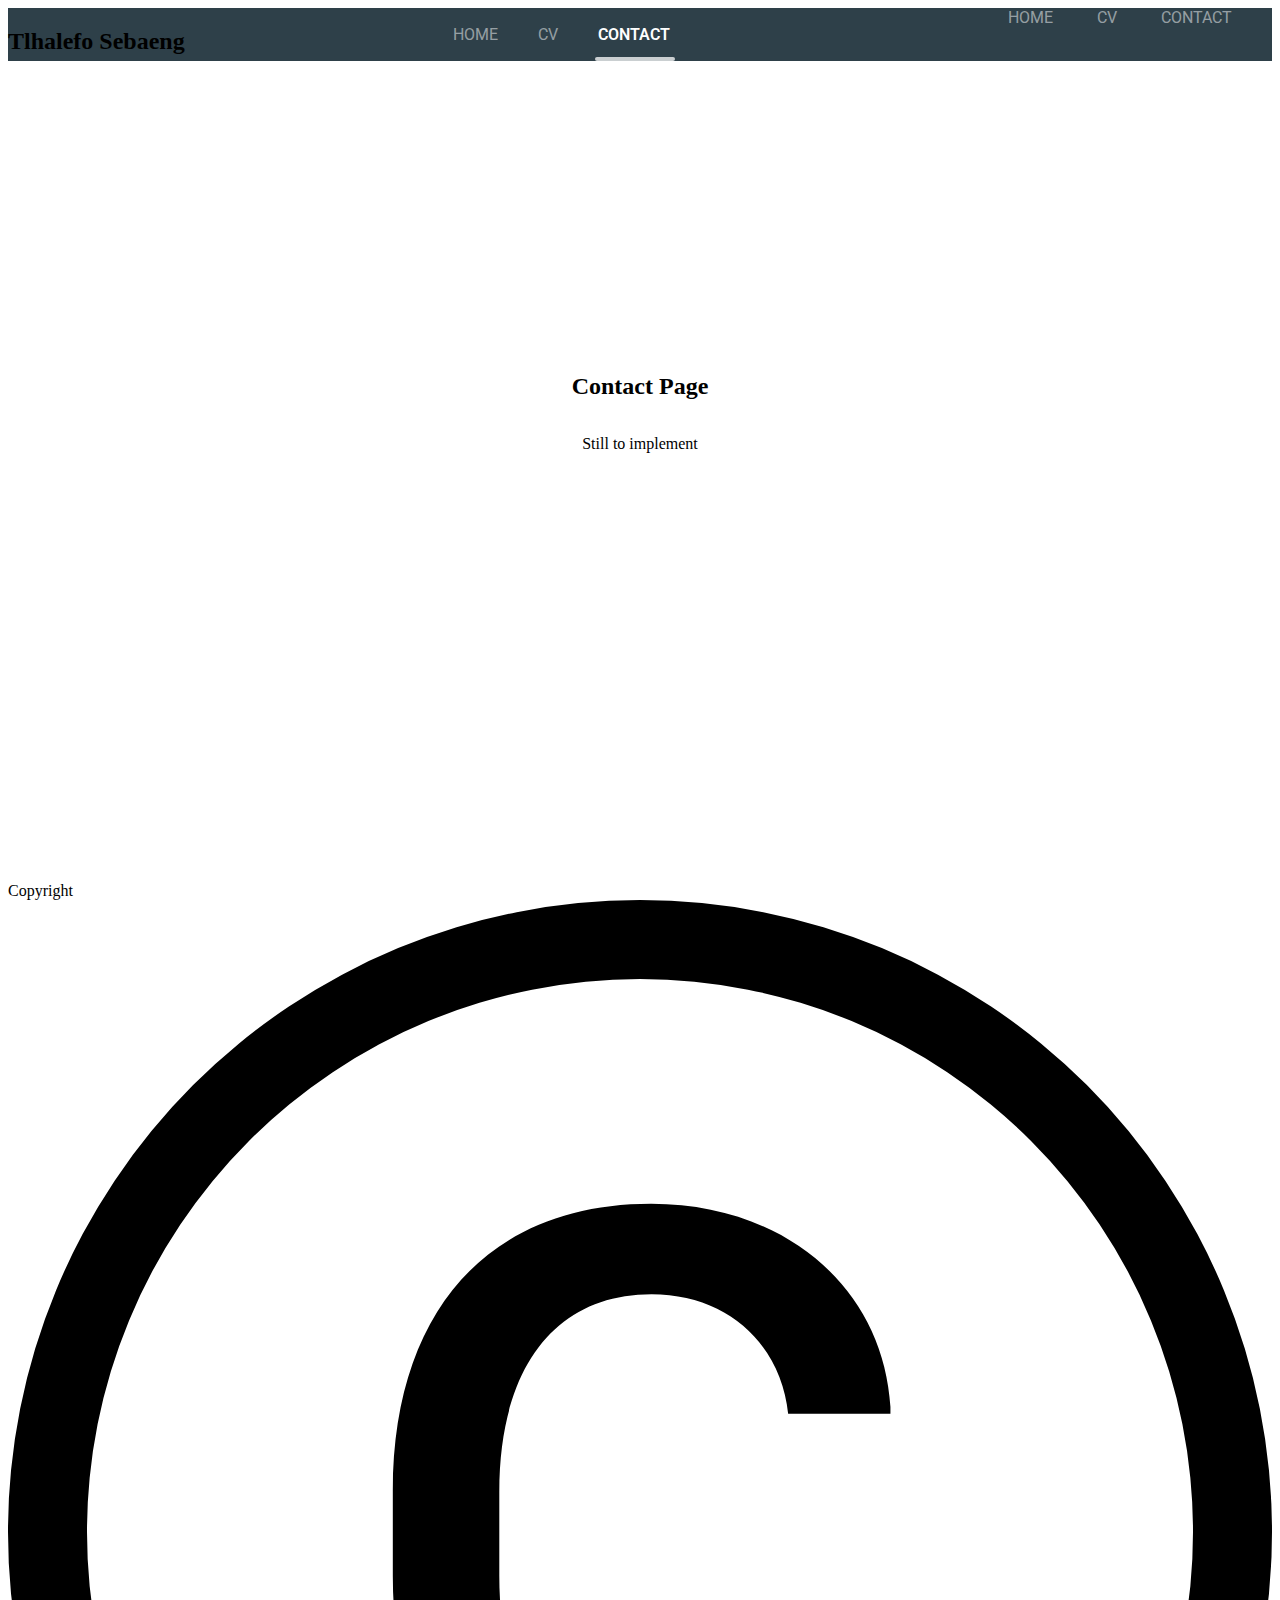
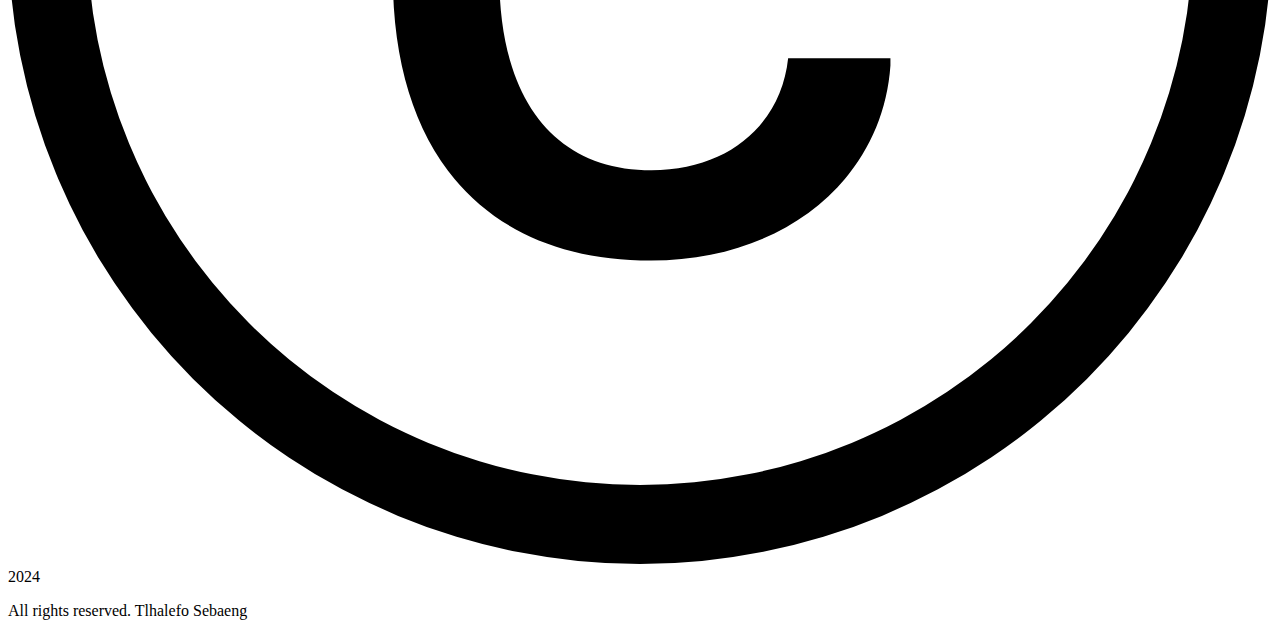
==== contact.html @ c893fed4 "Update contact" ====
<!DOCTYPE html>
<html lang="en">
  <head>
    <meta charset="UTF-8">
    <meta name="viewport" content="width=device-width, initial-scale=1.0">
    <title>Tlhalefo Sebaeng | Computer Science | Wits University</title>

    <!-- styles -->
    <link rel="stylesheet" href="styles/general.css">
    <link rel="stylesheet" href="styles/header.css">
    <link rel="stylesheet" href="styles/footer.css">
    <link rel="stylesheet" href="styles/index_main.css">
    <link rel="stylesheet" href="styles/media_queries.css">
  
    <!-- Google Roboto font family -->
    <link rel="preconnect" href="https://fonts.googleapis.com">
    <link rel="preconnect" href="https://fonts.gstatic.com" crossorigin>
    <link href="https://fonts.googleapis.com/css2?family=Roboto:ital,wght@0,100;0,300;0,400;0,500;0,700;0,900;1,100;1,300;1,400;1,500;1,700;1,900&display=swap" rel="stylesheet">
  
  </head>
  <body>
    <header class="header">
      <h2 class="header-name">Tlhalefo Sebaeng</h2>
      <img onclick="showSidebar()" class="hamburger-menu" src="icons/hamburger-menu.png">
      <nav class="right-nav">
        <a class="nav-link home-link" href="./index">
          HOME
          <div class="home-link-deco"></div>
        </a>
        <a class="nav-link cv-link" href="###">
          CV
          <div class="cv-link-deco"></div>
        </a>
        <a class="nav-link contact-link" href="###">
          CONTACT
          <div class="contact-link-deco"></div>
        </a>
      </nav>

      <nav class="right-nav-side">
        <a class="nav-link home-link" href="./index">
          HOME
          <div class="home-link-deco"></div>
        </a>
        <a class="nav-link cv-link" href="./cv">
          CV
          <div class="cv-link-deco"></div>
        </a>
        <a class="nav-link contact-link" href="./contact">
          CONTACT
          <div class="contact-link-deco"></div>
        </a>
      </nav>
    </header>
    <!-- Do an animation of your name and your image -->

    <main style="height: 700px;
      display: flex;
      align-items: center;
      justify-content: center;
      flex-direction: column;
    ">
      <h2>Contact Page</h2>
      <p>Still to implement</p>
    </main>

    <footer>
      <nav class="footer-nav">
        <a class="svg-background" href="https://www.instagram.com/t.sebaeng/" target="_blank">
            <svg class="svg-inline" xmlns="http://www.w3.org/2000/svg" fill="white" viewBox="0 0 16 16"><path d="M8 0C5.829 0 5.556.01 4.703.048 3.85.088 3.269.222 2.76.42a3.9 3.9 0 0 0-1.417.923A3.9 3.9 0 0 0 .42 2.76C.222 3.268.087 3.85.048 4.7.01 5.555 0 5.827 0 8.001c0 2.172.01 2.444.048 3.297.04.852.174 1.433.372 1.942.205.526.478.972.923 1.417.444.445.89.719 1.416.923.51.198 1.09.333 1.942.372C5.555 15.99 5.827 16 8 16s2.444-.01 3.298-.048c.851-.04 1.434-.174 1.943-.372a3.9 3.9 0 0 0 1.416-.923c.445-.445.718-.891.923-1.417.197-.509.332-1.09.372-1.942C15.99 10.445 16 10.173 16 8s-.01-2.445-.048-3.299c-.04-.851-.175-1.433-.372-1.941a3.9 3.9 0 0 0-.923-1.417A3.9 3.9 0 0 0 13.24.42c-.51-.198-1.092-.333-1.943-.372C10.443.01 10.172 0 7.998 0zm-.717 1.442h.718c2.136 0 2.389.007 3.232.046.78.035 1.204.166 1.486.275.373.145.64.319.92.599s.453.546.598.92c.11.281.24.705.275 1.485.039.843.047 1.096.047 3.231s-.008 2.389-.047 3.232c-.035.78-.166 1.203-.275 1.485a2.5 2.5 0 0 1-.599.919c-.28.28-.546.453-.92.598-.28.11-.704.24-1.485.276-.843.038-1.096.047-3.232.047s-2.39-.009-3.233-.047c-.78-.036-1.203-.166-1.485-.276a2.5 2.5 0 0 1-.92-.598 2.5 2.5 0 0 1-.6-.92c-.109-.281-.24-.705-.275-1.485-.038-.843-.046-1.096-.046-3.233s.008-2.388.046-3.231c.036-.78.166-1.204.276-1.486.145-.373.319-.64.599-.92s.546-.453.92-.598c.282-.11.705-.24 1.485-.276.738-.034 1.024-.044 2.515-.045zm4.988 1.328a.96.96 0 1 0 0 1.92.96.96 0 0 0 0-1.92m-4.27 1.122a4.109 4.109 0 1 0 0 8.217 4.109 4.109 0 0 0 0-8.217m0 1.441a2.667 2.667 0 1 1 0 5.334 2.667 2.667 0 0 1 0-5.334"/></svg>
        </a>
        <a class="svg-background" href="https://www.linkedin.com/in/tlhalefo-sebaeng/" target="_blank">
            <svg class="svg-inline" aria-hidden="true" data-prefix="fab" data-icon="linkedin-in" role="img" xmlns="http://www.w3.org/2000/svg" viewBox="0 0 448 512" data-fa-i2svg=""><path fill="white" d="M100.3 480H7.4V180.9h92.9V480zM53.8 140.1C24.1 140.1 0 115.5 0 85.8 0 56.1 24.1 32 53.8 32c29.7 0 53.8 24.1 53.8 53.8 0 29.7-24.1 54.3-53.8 54.3zM448 480h-92.7V334.4c0-34.7-.7-79.2-48.3-79.2-48.3 0-55.7 37.7-55.7 76.7V480h-92.8V180.9h89.1v40.8h1.3c12.4-23.5 42.7-48.3 87.9-48.3 94 0 111.3 61.9 111.3 142.3V480z"></path></svg>
          </a>
        <a class="svg-background" href="https://github.com/tlhalesebaeng" target="_blank">
            <svg class="svg-inline github" aria-hidden="true" data-prefix="fab" data-icon="github-alt" role="img" xmlns="http://www.w3.org/2000/svg" viewBox="0 0 480 512" data-fa-i2svg=""><path fill="white" d="M186.1 328.7c0 20.9-10.9 55.1-36.7 55.1s-36.7-34.2-36.7-55.1 10.9-55.1 36.7-55.1 36.7 34.2 36.7 55.1zM480 278.2c0 31.9-3.2 65.7-17.5 95-37.9 76.6-142.1 74.8-216.7 74.8-75.8 0-186.2 2.7-225.6-74.8-14.6-29-20.2-63.1-20.2-95 0-41.9 13.9-81.5 41.5-113.6-5.2-15.8-7.7-32.4-7.7-48.8 0-21.5 4.9-32.3 14.6-51.8 45.3 0 74.3 9 108.8 36 29-6.9 58.8-10 88.7-10 27 0 54.2 2.9 80.4 9.2 34-26.7 63-35.2 107.8-35.2 9.8 19.5 14.6 30.3 14.6 51.8 0 16.4-2.6 32.7-7.7 48.2 27.5 32.4 39 72.3 39 114.2zm-64.3 50.5c0-43.9-26.7-82.6-73.5-82.6-18.9 0-37 3.4-56 6-14.9 2.3-29.8 3.2-45.1 3.2-15.2 0-30.1-.9-45.1-3.2-18.7-2.6-37-6-56-6-46.8 0-73.5 38.7-73.5 82.6 0 87.8 80.4 101.3 150.4 101.3h48.2c70.3 0 150.6-13.4 150.6-101.3zm-82.6-55.1c-25.8 0-36.7 34.2-36.7 55.1s10.9 55.1 36.7 55.1 36.7-34.2 36.7-55.1-10.9-55.1-36.7-55.1z"></path></svg>
        </a>
      </nav>

      <p class="footer-copyright">
        Copyright
        <svg xmlns="http://www.w3.org/2000/svg" fill="currentColor" class="bi bi-c-circle" viewBox="0 0 16 16">
          <path d="M1 8a7 7 0 1 0 14 0A7 7 0 0 0 1 8m15 0A8 8 0 1 1 0 8a8 8 0 0 1 16 0M8.146 4.992c-1.212 0-1.927.92-1.927 2.502v1.06c0 1.571.703 2.462 1.927 2.462.979 0 1.641-.586 1.729-1.418h1.295v.093c-.1 1.448-1.354 2.467-3.03 2.467-2.091 0-3.269-1.336-3.269-3.603V7.482c0-2.261 1.201-3.638 3.27-3.638 1.681 0 2.935 1.054 3.029 2.572v.088H9.875c-.088-.879-.768-1.512-1.729-1.512"/>
        </svg>
        2024
      </p>
      <p class="footer-copyright-all">All rights reserved. <span class="footer-copyright-name">Tlhalefo Sebaeng</span></p>
    </footer>
    <script src="script.js"></script>
  </body>
</html>
---- styles/header.css ----
header {
    display: flex;
    height: 53px;
    justify-content: space-between;
    background-color: rgb(46, 64, 73);
}
.left-nav {
    width: 300px;
    display: flex;
    align-items: center;
    padding: 25px;
    padding-left: 30px;
    flex-shrink: 0;
}

.svg-inline {
    height: 16px;
}

.svg-background {
    height: 35px;
    width: 35px;
    display: flex;
    align-items: center;
    justify-content: center;
    margin-right: 10px;
    transition: background-color 0.7s;
}

.svg-background:hover {
    background-color: rgba(0,0,0,0.2);
    border-radius: 20px;
    cursor: pointer;
}

.svg-background:not(:hover){
    border-radius: 20px;
}

.hamburger-menu{
    display: none;
}

.right-nav {
    display: flex;
    align-items: center;
    padding-right: 30px;
    flex-shrink: 0;
}

.nav-link {
    text-decoration: none;
    color: rgba(255, 255, 255, 0.5);
    margin-right: 40px;
    font-family: Roboto, Arial;
    font-size: 16px;
    transition: color 0.3s;
}

.nav-link:hover{
    color: rgba(255, 255, 255, 0.75);
}

.home-link {
    position: relative;
}

.home-link-deco {
    height: 4px;
    width: 55px;
    background-color: rgba(255, 255, 255, 0.8);
    border-radius: 2px;
    position: absolute;
    bottom: -17px;
    left: -3px;
    opacity: 0;
}

.cv-link {
    position: relative;
}

.cv-link-deco {
    height: 4px;
    width: 30px;
    background-color: rgba(255, 255, 255, 0.75);
    border-radius: 2px;
    position: absolute;
    bottom: -17px;
    left: -3px;
    opacity: 0;
}

.contact-link {
    position: relative;
}

.contact-link-deco {
    height: 4px;
    width: 80px;
    background-color: rgba(255, 255, 255, 0.75);
    border-radius: 2px;
    position: absolute;
    bottom: -17px;
    left: -3px;
    opacity: 0;
}
---- styles/index_main.css ----
#intro {
    height: auto;
    background-color: rgb(86, 119, 135);
    padding: 45px 0px 50px 80px;
    display: flex;
    flex-direction: row;
}

#intro-details {
    margin-left: 50px;
}

.intro-profile {
    height: 240px;
}

.intro-name {
    color: white;
    vertical-align: top;
    font-size: 45px;
}

.intro-school {
    color: white;
    font-size: 20px;
    margin-top: 20px;
}

.intro-email {
    color: white;
    font-size: 20px;
    margin-top: 3px;
}

.intro-about {
    width: 750px;
    margin-top: 15px;
    color: white;
    font-size: 17px;
    line-height: 27px;
    text-align: justify;
}

.intro-about a {
    text-decoration: none;
    color: rgb(39, 50, 55);
}

.skills {
    height: auto;
    display: flex;
    justify-content: center;
    align-items: center;
    flex-direction: column;
}

.skills-title {
    margin-top: 50px;
    margin-bottom: 50px;
    color: rgb(46, 64, 73);
    font-size: 25px;
    font-weight: 700;
}

.skills-list {
    display: flex;
    flex-direction: row;
    margin-bottom: 60px;
}

.skills-item{
    height: 150px;
    width: 100px;
    color: rgb(46, 64, 73);
    font-weight: 500;
    border-width: 0px;
    border-color: black;
    border-radius: 6px;
    border-style: solid;
    box-shadow: 0 0px 30px rgba(0, 0, 0, 0.2);
    background-color: #f9f9f9;
    margin-left: 20px;
    margin-right: 20px;
    display: flex;
    align-items: center;
    justify-content: center;
}

@media(max-width: 500px){
    #intro {
        flex-direction: column;
        align-items: center;
        padding-top: 30px;
        padding-left: 7px;
    }

    #intro-details {
        display: flex;
        flex-direction: column;
        margin-left: 0px;
        margin-top: 30px;
        align-items: center;
    }

    .intro-profile{
        height: 100%;
        width: 200px;
    }

    .intro-name {
        font-size: 30px;
        vertical-align: auto;
        width: 250px;
    }

    .intro-school {
        font-size: 16px;
        display: flex;
        flex-direction: column;
        align-items: center;
    }

    .intro-email {
        font-size: 16px;
    }

    .intro-school span {
        display: block;
    }

    .intro-about {
        font-size: 13px;
        width: 340px;
    }

    .skills-list {
        display: grid;
        grid-template-columns: 1fr 1fr;
        column-gap: 16px;
        row-gap: 40px;
    }

    .right-nav {
        display: none;
    }

    .right-nav-side{
        display: none;
        flex-direction: column;
        align-items: center;
        position: fixed;
        top: 53px;
        right: 0;
        width: 70%;
        height: 100vh;
        background-color: rgb(46, 64, 73);
    }

    .nav-link {
        margin-top: 50px;
    }

    .hamburger-menu{
        display: block;
        margin-right: 30px;
        height: 25px;
        width: 25px;
        margin-top: 15px;
    }

}
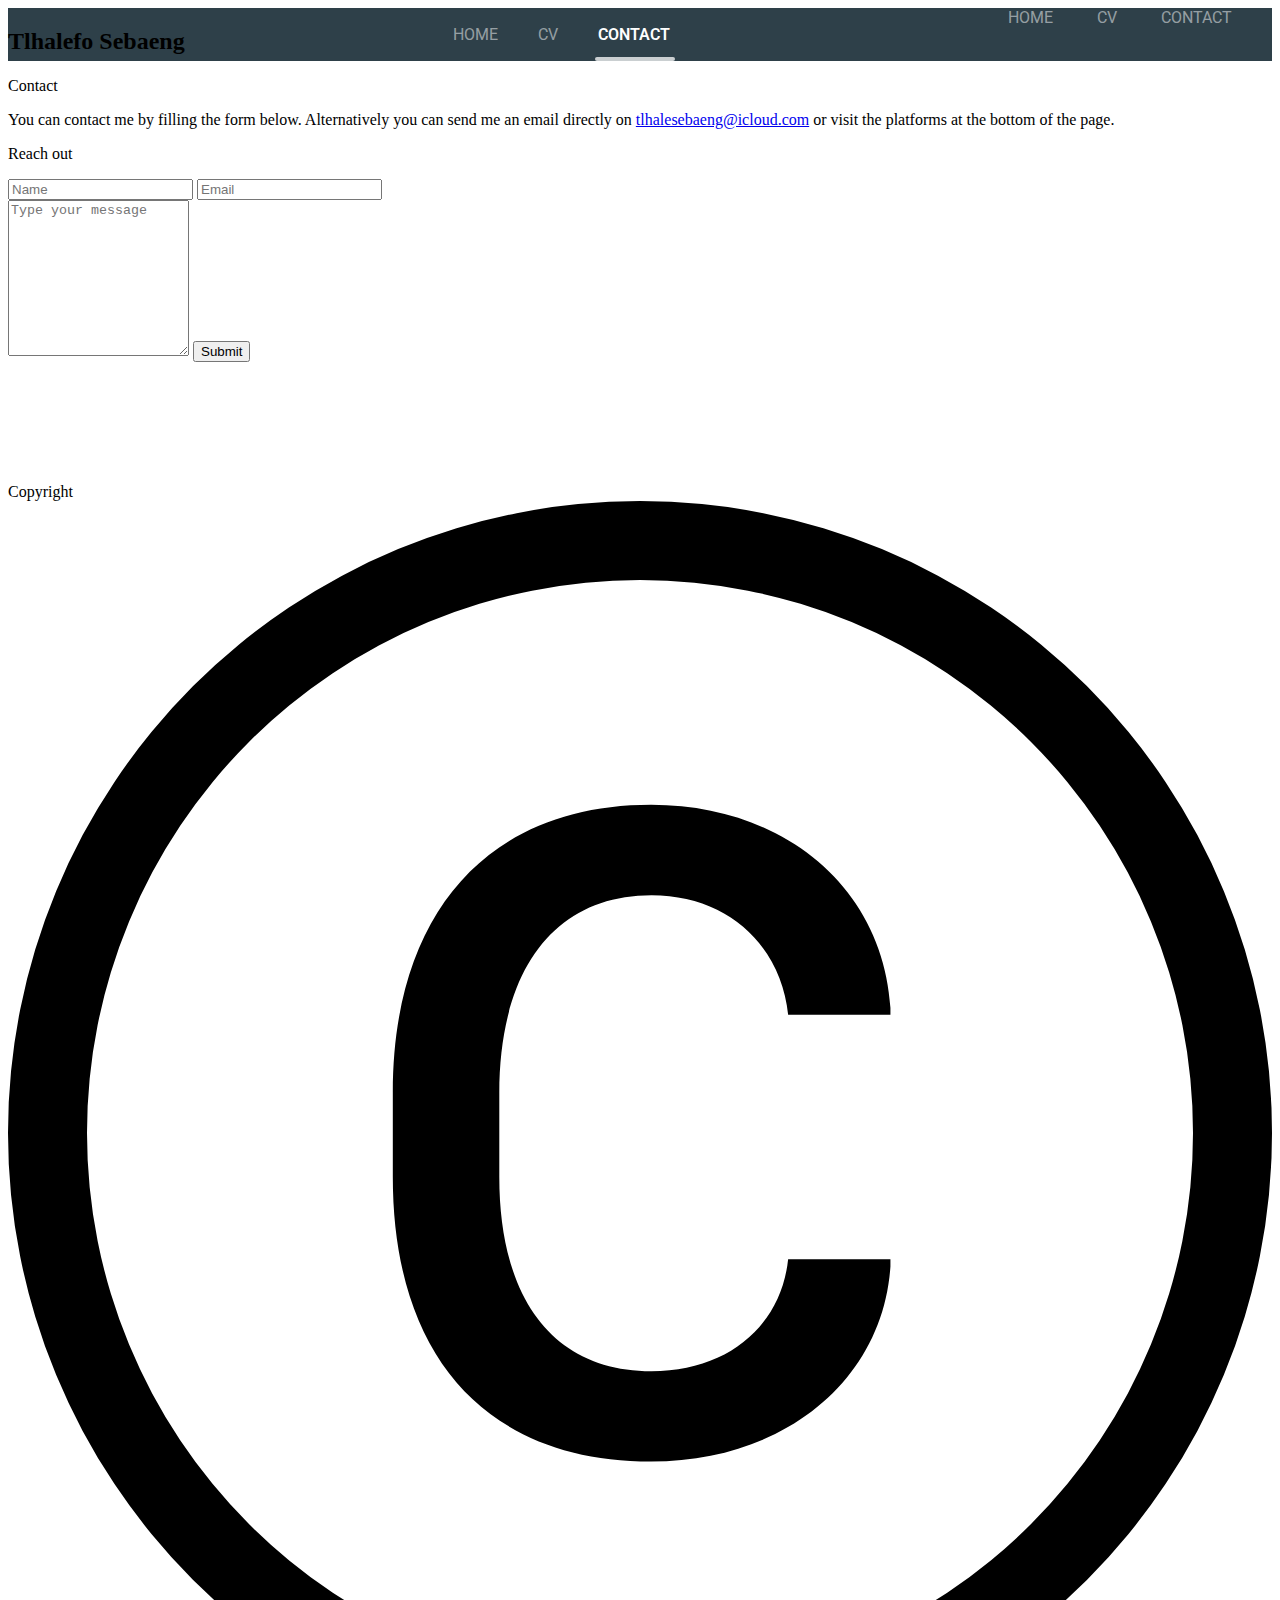
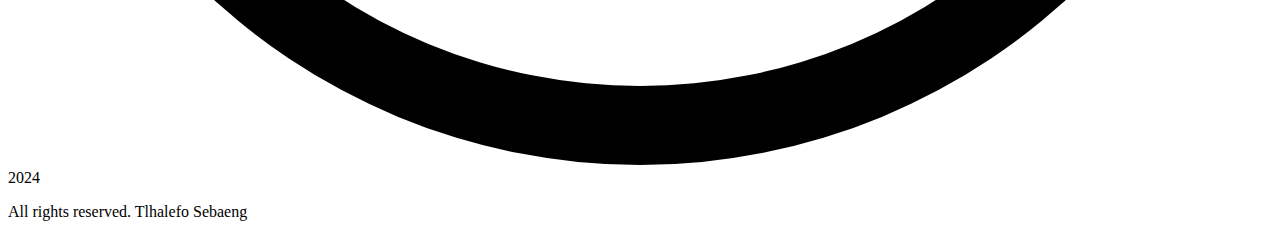
==== commit 713790cd: "Update contact" ====
--- a/contact.html
+++ b/contact.html
@@ -9,7 +9,7 @@
     <link rel="stylesheet" href="styles/general.css">
     <link rel="stylesheet" href="styles/header.css">
     <link rel="stylesheet" href="styles/footer.css">
-    <link rel="stylesheet" href="styles/index_main.css">
+    <link rel="stylesheet" href="styles/contact_main.css">
     <link rel="stylesheet" href="styles/media_queries.css">
   
     <!-- Google Roboto font family -->
@@ -27,11 +27,11 @@
           HOME
           <div class="home-link-deco"></div>
         </a>
-        <a class="nav-link cv-link" href="###">
+        <a class="nav-link cv-link" href="./cv">
           CV
           <div class="cv-link-deco"></div>
         </a>
-        <a class="nav-link contact-link" href="###">
+        <a class="nav-link contact-link" href="./contact">
           CONTACT
           <div class="contact-link-deco"></div>
         </a>
@@ -54,14 +54,28 @@
     </header>
     <!-- Do an animation of your name and your image -->
 
-    <main style="height: 700px;
-      display: flex;
-      align-items: center;
-      justify-content: center;
-      flex-direction: column;
-    ">
-      <h2>Contact Page</h2>
-      <p>Still to implement</p>
+    <main>
+      <section class="heading">
+        <p class="heading-text">Contact</p>
+      </section>
+      <section class="alt-contact">
+        <div class="alt-contact-message">
+          <p>
+            You can contact me by filling the form below.
+            Alternatively you can send me an email directly on <a class="alt-contact-email" href="###">tlhalesebaeng@icloud.com</a>
+            or visit the platforms at the bottom of the page.
+          </p>
+        </div>
+      </section>
+      <p class="contact-heading">Reach out</p>
+      <section class="contact-input">
+        <input class="contact-input-detail contact-name" type="text" placeholder="Name">
+        <input class="contact-input-detail contact-email" type="text" placeholder="Email">
+      </section>
+      <section class="contact-input bottom-part">
+        <textarea class="contact-input-detail contact-message" rows="10" placeholder="Type your message"></textarea>
+        <button class="btn-submit">Submit</button>
+      </section>
     </main>
 
     <footer>
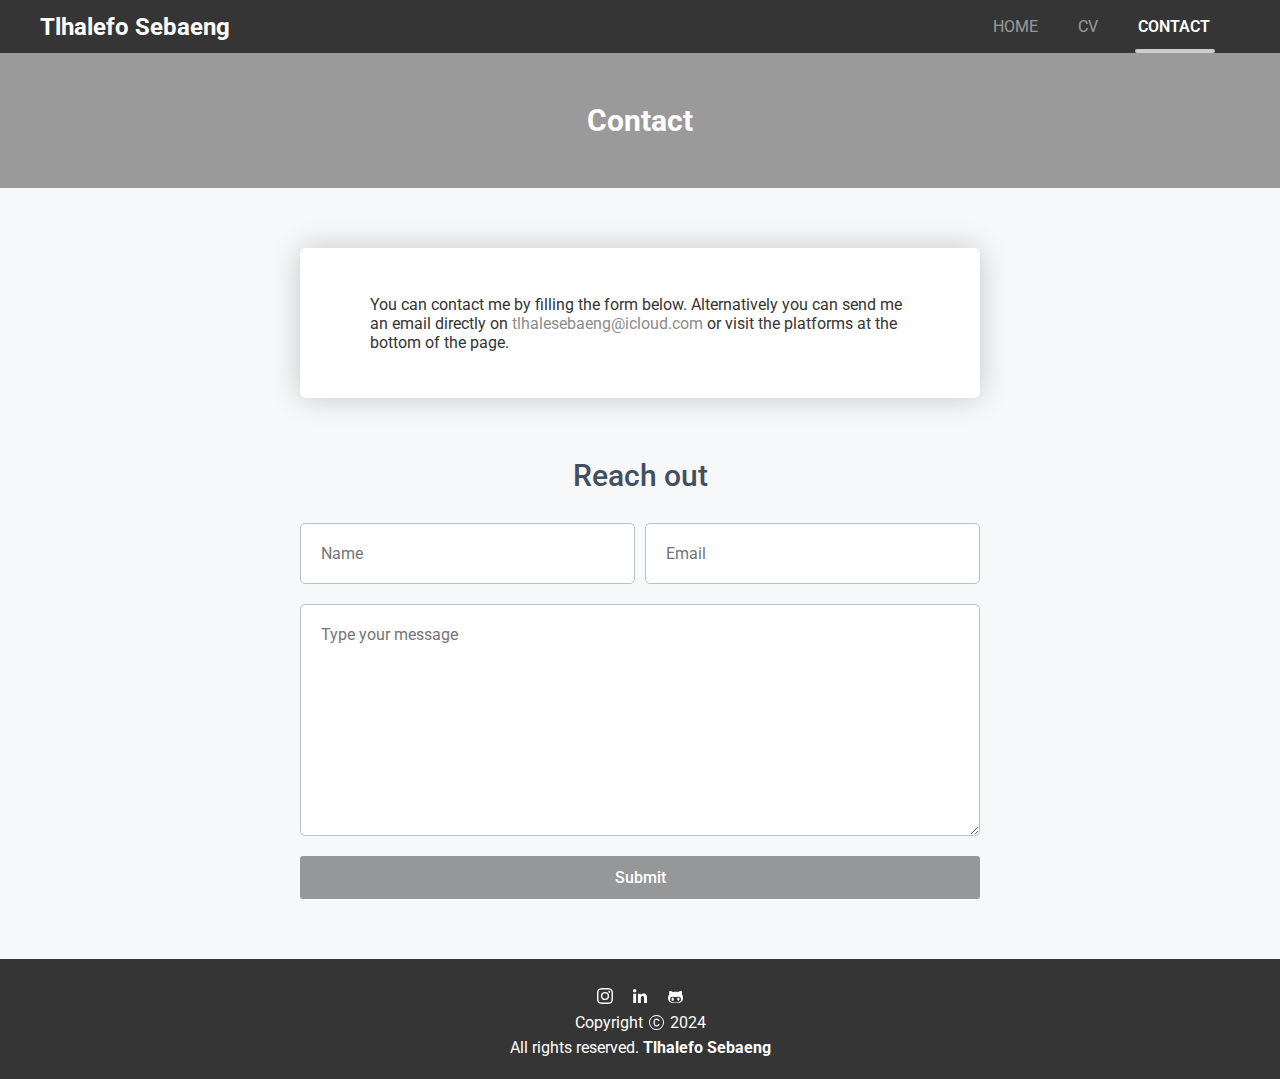
==== commit b1d5980f: "First version" ====
--- a/contact.html
+++ b/contact.html
@@ -19,7 +19,7 @@
   
   </head>
   <body>
-    <header class="header">
+    <header class="header primary-bg-color">
       <h2 class="header-name">Tlhalefo Sebaeng</h2>
       <img onclick="showSidebar()" class="hamburger-menu" src="icons/hamburger-menu.png">
       <nav class="right-nav">
@@ -55,30 +55,33 @@
     <!-- Do an animation of your name and your image -->
 
     <main>
-      <section class="heading">
-        <p class="heading-text">Contact</p>
+      <section class="heading secondary-bg-color">
+        <p class="heading-text white-txt">Contact</p>
       </section>
       <section class="alt-contact">
-        <div class="alt-contact-message">
+        <div class="alt-contact-message dark-txt-color">
           <p>
             You can contact me by filling the form below.
-            Alternatively you can send me an email directly on <a class="alt-contact-email" href="###">tlhalesebaeng@icloud.com</a>
+            Alternatively you can send me an email directly on <a class="alt-contact-email" href="mailto:tlhalesebaeng@icloud.com">tlhalesebaeng@icloud.com</a>
             or visit the platforms at the bottom of the page.
           </p>
         </div>
       </section>
       <p class="contact-heading">Reach out</p>
-      <section class="contact-input">
-        <input class="contact-input-detail contact-name" type="text" placeholder="Name">
-        <input class="contact-input-detail contact-email" type="text" placeholder="Email">
-      </section>
-      <section class="contact-input bottom-part">
-        <textarea class="contact-input-detail contact-message" rows="10" placeholder="Type your message"></textarea>
-        <button class="btn-submit">Submit</button>
-      </section>
+      <form name="submit-to-google-sheet">
+        <section class="contact-input">
+          <input class="contact-input-detail contact-name" name="Name" type="text" placeholder="Name">
+          <input class="contact-input-detail contact-email" name="Email" type="text" placeholder="Email">
+        </section>
+        <section class="contact-input bottom-part">
+          <textarea class="contact-input-detail contact-message" name="Message" rows="10" placeholder="Type your message"></textarea>
+          <button class="btn-submit secondary-bg-color">Submit</button>
+        </section>
+      </form>
+      <span id="sub-message"></span>
     </main>
 
-    <footer>
+    <footer class="primary-bg-color">
       <nav class="footer-nav">
         <a class="svg-background" href="https://www.instagram.com/t.sebaeng/" target="_blank">
             <svg class="svg-inline" xmlns="http://www.w3.org/2000/svg" fill="white" viewBox="0 0 16 16"><path d="M8 0C5.829 0 5.556.01 4.703.048 3.85.088 3.269.222 2.76.42a3.9 3.9 0 0 0-1.417.923A3.9 3.9 0 0 0 .42 2.76C.222 3.268.087 3.85.048 4.7.01 5.555 0 5.827 0 8.001c0 2.172.01 2.444.048 3.297.04.852.174 1.433.372 1.942.205.526.478.972.923 1.417.444.445.89.719 1.416.923.51.198 1.09.333 1.942.372C5.555 15.99 5.827 16 8 16s2.444-.01 3.298-.048c.851-.04 1.434-.174 1.943-.372a3.9 3.9 0 0 0 1.416-.923c.445-.445.718-.891.923-1.417.197-.509.332-1.09.372-1.942C15.99 10.445 16 10.173 16 8s-.01-2.445-.048-3.299c-.04-.851-.175-1.433-.372-1.941a3.9 3.9 0 0 0-.923-1.417A3.9 3.9 0 0 0 13.24.42c-.51-.198-1.092-.333-1.943-.372C10.443.01 10.172 0 7.998 0zm-.717 1.442h.718c2.136 0 2.389.007 3.232.046.78.035 1.204.166 1.486.275.373.145.64.319.92.599s.453.546.598.92c.11.281.24.705.275 1.485.039.843.047 1.096.047 3.231s-.008 2.389-.047 3.232c-.035.78-.166 1.203-.275 1.485a2.5 2.5 0 0 1-.599.919c-.28.28-.546.453-.92.598-.28.11-.704.24-1.485.276-.843.038-1.096.047-3.232.047s-2.39-.009-3.233-.047c-.78-.036-1.203-.166-1.485-.276a2.5 2.5 0 0 1-.92-.598 2.5 2.5 0 0 1-.6-.92c-.109-.281-.24-.705-.275-1.485-.038-.843-.046-1.096-.046-3.233s.008-2.388.046-3.231c.036-.78.166-1.204.276-1.486.145-.373.319-.64.599-.92s.546-.453.92-.598c.282-.11.705-.24 1.485-.276.738-.034 1.024-.044 2.515-.045zm4.988 1.328a.96.96 0 1 0 0 1.92.96.96 0 0 0 0-1.92m-4.27 1.122a4.109 4.109 0 1 0 0 8.217 4.109 4.109 0 0 0 0-8.217m0 1.441a2.667 2.667 0 1 1 0 5.334 2.667 2.667 0 0 1 0-5.334"/></svg>
@@ -101,5 +104,23 @@
       <p class="footer-copyright-all">All rights reserved. <span class="footer-copyright-name">Tlhalefo Sebaeng</span></p>
     </footer>
     <script src="script.js"></script>
+    <script>
+      const scriptURL = 'https://script.google.com/macros/s/AKfycbySDc3ectgpABHgwh4V1Umtmh-fImwnJCXVjq7wvk_SY-MldLx4A6kFVANIM8jwAeym/exec'
+      const form = document.forms['submit-to-google-sheet']
+      const message = document.getElementById("sub-message")
+
+      form.addEventListener('submit', e => {
+        e.preventDefault()
+        fetch(scriptURL, { method: 'POST', body: new FormData(form)})
+          .then(response => {
+            message.innerHTML = "Message sent"
+            setTimeout(function(){
+              message.innerHTML = ""
+            }, 5000)
+            form.reset()
+          })
+          .catch(error => console.error('Error!', error.message))
+      })
+    </script>
   </body>
 </html>
--- a/styles/general.css
+++ b/styles/general.css
@@ -0,0 +1,29 @@
+p,h1, h2, h3 {
+    margin: 0;
+    padding: 0;
+    font-family: Roboto, Arial;
+}
+
+body {
+    margin: 0;
+}
+
+.white-txt {
+    color: rgb(255, 255, 255);
+}
+
+.dark-txt-color {
+    color: rgb(53, 53, 53);
+}
+
+.light-txt-color {
+    color: rgba(53, 53, 53, 0.5)
+}
+
+.primary-bg-color {
+    background-color: rgb(53, 53, 53);
+}
+
+.secondary-bg-color {
+    background-color: rgba(53, 53, 53, 0.5);
+}--- a/styles/header.css
+++ b/styles/header.css
@@ -2,43 +2,21 @@
     display: flex;
     height: 53px;
     justify-content: space-between;
-    background-color: rgb(46, 64, 73);
-}
-.left-nav {
-    width: 300px;
-    display: flex;
-    align-items: center;
-    padding: 25px;
-    padding-left: 30px;
-    flex-shrink: 0;
+    /* background-color: rgb(53, 53, 53); */
 }
 
-.svg-inline {
-    height: 16px;
+.header-name {
+    color: white;
+    margin-left: 40px;
+    margin-top: 13px;
 }
 
-.svg-background {
-    height: 35px;
-    width: 35px;
-    display: flex;
-    align-items: center;
-    justify-content: center;
-    margin-right: 10px;
-    transition: background-color 0.7s;
+.hamburger-menu {
+    display: none;
 }
 
-.svg-background:hover {
-    background-color: rgba(0,0,0,0.2);
-    border-radius: 20px;
+.hamburger-menu:hover {
     cursor: pointer;
-}
-
-.svg-background:not(:hover){
-    border-radius: 20px;
-}
-
-.hamburger-menu{
-    display: none;
 }
 
 .right-nav {
@@ -46,6 +24,10 @@
     align-items: center;
     padding-right: 30px;
     flex-shrink: 0;
+}
+
+.right-nav-side {
+    display: none;
 }
 
 .nav-link {
--- a/styles/footer.css
+++ b/styles/footer.css
@@ -0,0 +1,62 @@
+/* main styles */
+footer {
+    height: 120px;
+    width: 100%;
+    display: flex;
+    justify-content: center;
+    align-items: center;
+    flex-direction: column;
+}
+
+/*footer navigation styles*/
+.footer-nav {
+    width: 105px;
+    display: flex;
+    align-items: center;
+    margin-bottom: -3px;
+}
+
+.svg-background {
+    height: 35px;
+    width: 35px;
+    display: flex;
+    align-items: center;
+    justify-content: center;
+    transition: background-color 0.7s;
+}
+
+.svg-inline {
+    height: 16px;
+}
+
+.svg-background:hover {
+    background-color: rgba(0,0,0,0.2);
+    border-radius: 20px;
+    cursor: pointer;
+}
+
+.svg-background:not(:hover){
+    border-radius: 20px;
+}
+
+.github {
+    margin-bottom: -2px;
+}
+
+/*Copy right styles*/
+
+.footer-copyright-all,  .footer-copyright{
+    color: white;
+    font-size: 16px;
+    line-height: 25px;
+}
+
+.footer-copyright-name {
+    font-weight: 700;
+}
+
+.footer-copyright svg {
+    width: 15px;
+    height: 15px;
+    margin: 0px 2px -2px 2px;
+}--- a/styles/contact_main.css
+++ b/styles/contact_main.css
@@ -0,0 +1,128 @@
+/*Heading styles*/
+.heading{
+    display: flex;
+    align-items: center;
+    justify-content: center;
+    height: 100%;
+    padding: 50px 0px;
+}
+
+.heading-text {
+    font-weight: 700;
+    font-size: 30px;
+}
+
+/*Alternate contact styles*/
+.alt-contact {
+    height: 150px;
+    display: flex;
+    justify-content: center;
+    padding: 60px 300px;
+    background-color: rgb(247, 248, 250);
+}
+
+.alt-contact-message {
+    height: 100%;
+    display: flex;
+    justify-content: center;
+    align-items: center;
+    padding: 0px 70px;
+    border-width: 0px;
+    border-radius: 6px;
+    border-style: solid;
+    box-shadow: 0 0px 30px rgba(0, 0, 0, 0.2);
+    background-color: white;
+}
+
+.alt-contact-email {
+    text-decoration: none;
+    color: rgb(140, 140, 140);
+}
+
+.alt-contact-email:hover {
+    text-decoration: underline;
+    cursor: pointer;
+}
+
+/*Contact input styles*/
+.contact-heading {
+    width: 100%;
+    background-color: rgb(247, 248, 250);
+    color: rgb(67, 78, 94);
+    display: flex;
+    justify-content: center;
+    font-size: 30px;
+    font-weight: 500;
+    padding-bottom: 30px;
+}
+
+.contact-input {
+    height: 100%;
+    padding: 0px 300px;
+    display: flex;
+    justify-content: space-between;
+    align-items: center;
+    background-color: rgb(247, 248, 250);
+}
+
+.contact-input-detail {
+    width: 100%;
+    border-width: 1px;
+    border-radius: 5px;
+    border-style: solid;
+    border-color: rgb(185, 193, 205);
+    background-color: white;
+    padding: 20px;
+    font-family: Roboto, Arial;
+    font-size: 16px;
+}
+
+.contact-name {
+    margin-right: 5px;
+}
+
+.contact-email {
+    margin-left: 5px;
+}
+
+.contact-message {
+    margin-top: 20px;
+    width: 100%;
+    box-sizing: border-box;
+}
+
+.bottom-part {
+    flex-direction: column;
+}
+
+.btn-submit {
+    width: 100%;
+    color: white;
+    padding: 12px 16px;
+    border: none;
+    border-radius: 3px;
+    margin-top: 20px;
+    margin-bottom: 50px;
+    font-family: Roboto, Arial;
+    font-size: 16px;
+    font-weight: 500;
+    transition: background-color 0.2s;
+}
+
+.btn-submit:hover {
+    cursor: pointer;
+    background-color: rgb(53, 53, 53);
+}
+
+#sub-message {
+    font-family: Roboto, Arial;
+    font-size: 20px;
+    background-color: rgb(247, 248, 250);
+    /* color: rgb(67, 78, 94); */
+    color: rgb(0, 190, 0);
+    display: flex;
+    justify-content: center;
+    margin-top: -40px;
+    padding-bottom: 50px;
+}
+
--- a/styles/media_queries.css
+++ b/styles/media_queries.css
@@ -0,0 +1,388 @@
+@media(max-width: 500px){
+    #intro {
+        flex-direction: column;
+        align-items: center;
+        padding-top: 30px;
+        padding-left: 7px;
+    }
+
+    #intro-details {
+        display: flex;
+        flex-direction: column;
+        margin-left: 0px;
+        margin-top: 10px;
+        align-items: center;
+    }
+
+    .intro-profile{
+        height: 100%;
+        width: 150px;
+    }
+
+    .intro-school {
+        font-size: 16px;
+        display: flex;
+        flex-direction: column;
+        align-items: center;
+    }
+
+    .intro-email {
+        font-size: 16px;
+    }
+
+    .intro-school-degree {
+        font-weight: 700;
+        font-size: 18px;
+        line-height: 25px;
+    }
+
+    .intro-school-name {
+        display: block;
+    }
+
+    .intro-about {
+        font-size: 13px;
+        width: 340px;
+    }
+
+    .skills-list {
+        display: grid;
+        grid-template-columns: 1fr 1fr;
+        column-gap: 16px;
+        row-gap: 40px;
+    }
+
+    .right-nav {
+        display: none;
+    }
+
+    .right-nav-side{
+        display: none;
+        flex-direction: column;
+        align-items: center;
+        position: fixed;
+        top: 53px;
+        right: 0;
+        width: 70%;
+        height: 100vh;
+        background-color: rgb(46, 64, 73);
+    }
+
+    .nav-link {
+        margin-top: 50px;
+    }
+
+    .hamburger-menu{
+        display: block;
+        margin-right: 30px;
+        height: 25px;
+        width: 25px;
+        margin-top: 15px;
+    }
+
+}
+
+@media (min-width:501px) and (max-width: 700px){ 
+    /*nav styles*/
+    .right-nav {
+        display: none;
+    }
+
+    .right-nav-side{
+        display: none;
+        flex-direction: column;
+        align-items: center;
+        position: fixed;
+        top: 53px;
+        right: 0;
+        width: 70%;
+        height: 100vh;
+        background-color: rgb(46, 64, 73);
+    }
+
+    .nav-link {
+        margin-top: 50px;
+    }
+
+    .hamburger-menu{
+        display: block;
+        margin-right: 30px;
+        height: 25px;
+        width: 25px;
+        margin-top: 15px;
+    }
+
+    /*intro styles */
+    #intro {
+        flex-direction: column;
+        align-items: center;
+        padding-top: 30px;
+        padding-left: 7px;
+    }
+
+    #intro-details {
+        display: flex;
+        flex-direction: column;
+        margin-left: 0px;
+        margin-top: 10px;
+        align-items: center;
+    }
+
+    .intro-profile{
+        height: 100%;
+        width: 200px;
+    }
+
+    .intro-school {
+        font-size: 16px;
+        display: flex;
+        flex-direction: column;
+        align-items: center;
+    }
+
+    .intro-email {
+        font-size: 20px;
+    }
+
+    .intro-school-degree {
+        font-weight: 700;
+        font-size: 20px;
+        line-height: 25px;
+    }
+
+    .intro-school-name {
+        display: block;
+        font-size: 20px;
+    }
+
+    .intro-about {
+        font-size: 15px;
+        width: 400px;
+    }
+
+    .skills-list {
+        display: grid;
+        grid-template-columns: 1fr 1fr;
+        column-gap: 16px;
+        row-gap: 40px;
+    }
+}
+
+@media (min-width:701px) and (max-width: 900px) { 
+    #intro {
+        flex-direction: column;
+        align-items: center;
+        padding-top: 30px;
+        padding-left: 7px;
+    }
+
+    #intro-details {
+        display: flex;
+        flex-direction: column;
+        margin-left: 0px;
+        margin-top: 10px;
+        align-items: center;
+    }
+
+    .intro-profile{
+        height: 100%;
+        width: 200px;
+    }
+
+    .intro-school {
+        font-size: 16px;
+        display: flex;
+        flex-direction: column;
+        align-items: center;
+    }
+
+    .intro-email {
+        font-size: 20px;
+    }
+
+    .intro-school-degree {
+        font-weight: 700;
+        font-size: 20px;
+        line-height: 25px;
+    }
+
+    .intro-school-name {
+        display: block;
+        font-size: 20px;
+    }
+
+    .intro-about {
+        font-size: 15px;
+        width: 600px;
+    }
+
+    .skills-list {
+        display: grid;
+        grid-template-columns: 1fr 1fr;
+        column-gap: 16px;
+        row-gap: 40px;
+    }
+
+    .skills-list {
+        display: grid;
+        grid-template-columns: 1fr 1fr 1fr;
+        column-gap: 16px;
+        row-gap: 40px;
+    }
+}
+
+@media(min-width: 901px) and (max-width: 1000px) {
+    .intro-about {
+        width: 500px;
+    }
+
+    .intro-school {
+        width: 300px;
+    }
+}
+
+@media(min-width: 1001px) and (max-width: 1100px) {
+    .intro-about {
+        width: 600px;
+    }
+}
+
+@media(min-width: 1101px) and (max-width:1200px) {
+    .intro-about {
+        width: 700px;
+    }
+}
+
+@media(min-width: 1201px) {
+    .intro-about {
+        width: 800px;
+    }
+}
+
+
+/*Contact page responsiveness*/
+@media(max-width: 1100px){
+    .alt-contact, .contact-input {
+        padding-left: 200px;
+        padding-right: 200px;
+    }
+}
+
+@media(max-width: 900px){
+    .alt-contact, .contact-input {
+        padding-left: 100px;
+        padding-right: 100px;
+    }
+}
+
+@media(max-width: 700px){
+    .alt-contact, .contact-input {
+        padding-left: 20px;
+        padding-right: 20px;
+    }
+
+    .contact-input {
+        flex-direction: column;
+    }
+
+    .contact-name {
+        margin: 0;
+        box-sizing: border-box;
+    }
+    
+    .contact-email {
+        margin: 0;
+        box-sizing: border-box;
+        margin-top: 15px;
+    }
+
+    .alt-contact-message {
+        padding: 0px 30px;
+        height: 120px;
+    }
+
+}
+
+/* cv responsiveness */
+@media(max-width: 1110px) and (min-width: 930px){
+    .top-section {
+        flex-direction: column;
+        align-items: center;
+        padding: 40px 40px 0px 40px;
+    }
+
+    .profile-img {
+        height: 180px;
+        border: none;
+        border-radius: 4px;
+    }
+}
+
+@media(max-width: 929px){
+    .top-section {
+        flex-direction: column;
+        align-items: center;
+        padding: 40px 40px 0px 40px;
+    }
+
+    .profile-img {
+        height: 180px;
+        border: none;
+        border-radius: 4px;
+    }
+
+    .personal-details-container {
+        flex-direction: column;
+        align-items: center;
+    }
+
+    .personal-details {
+        display: flex;
+        flex-direction: column;
+        align-items: center;
+    }
+
+    .cv-name {
+        margin-bottom: 0px;
+    }
+
+    .cv-year {
+        margin-bottom: 5px;
+    }
+
+    .cv-email {
+        margin-bottom: 16px;
+    }
+
+    .row {
+        grid-template-columns: 1fr;
+    }
+
+}
+
+@media(max-width: 780px){
+    .top-part {
+        padding-left: 48px;
+        padding-right: 48px;
+    }
+
+    .profile-img {
+        height: 180px;
+        border: none;
+        border-radius: 4px;
+    }
+
+    .items-container {
+        flex-direction: column;
+        align-items: center;
+    }
+
+    .heading {
+        margin-bottom: 5px;
+    }
+
+    .cv-details {
+        margin-left: 0px;
+        margin-right: 0px;
+    }
+}
